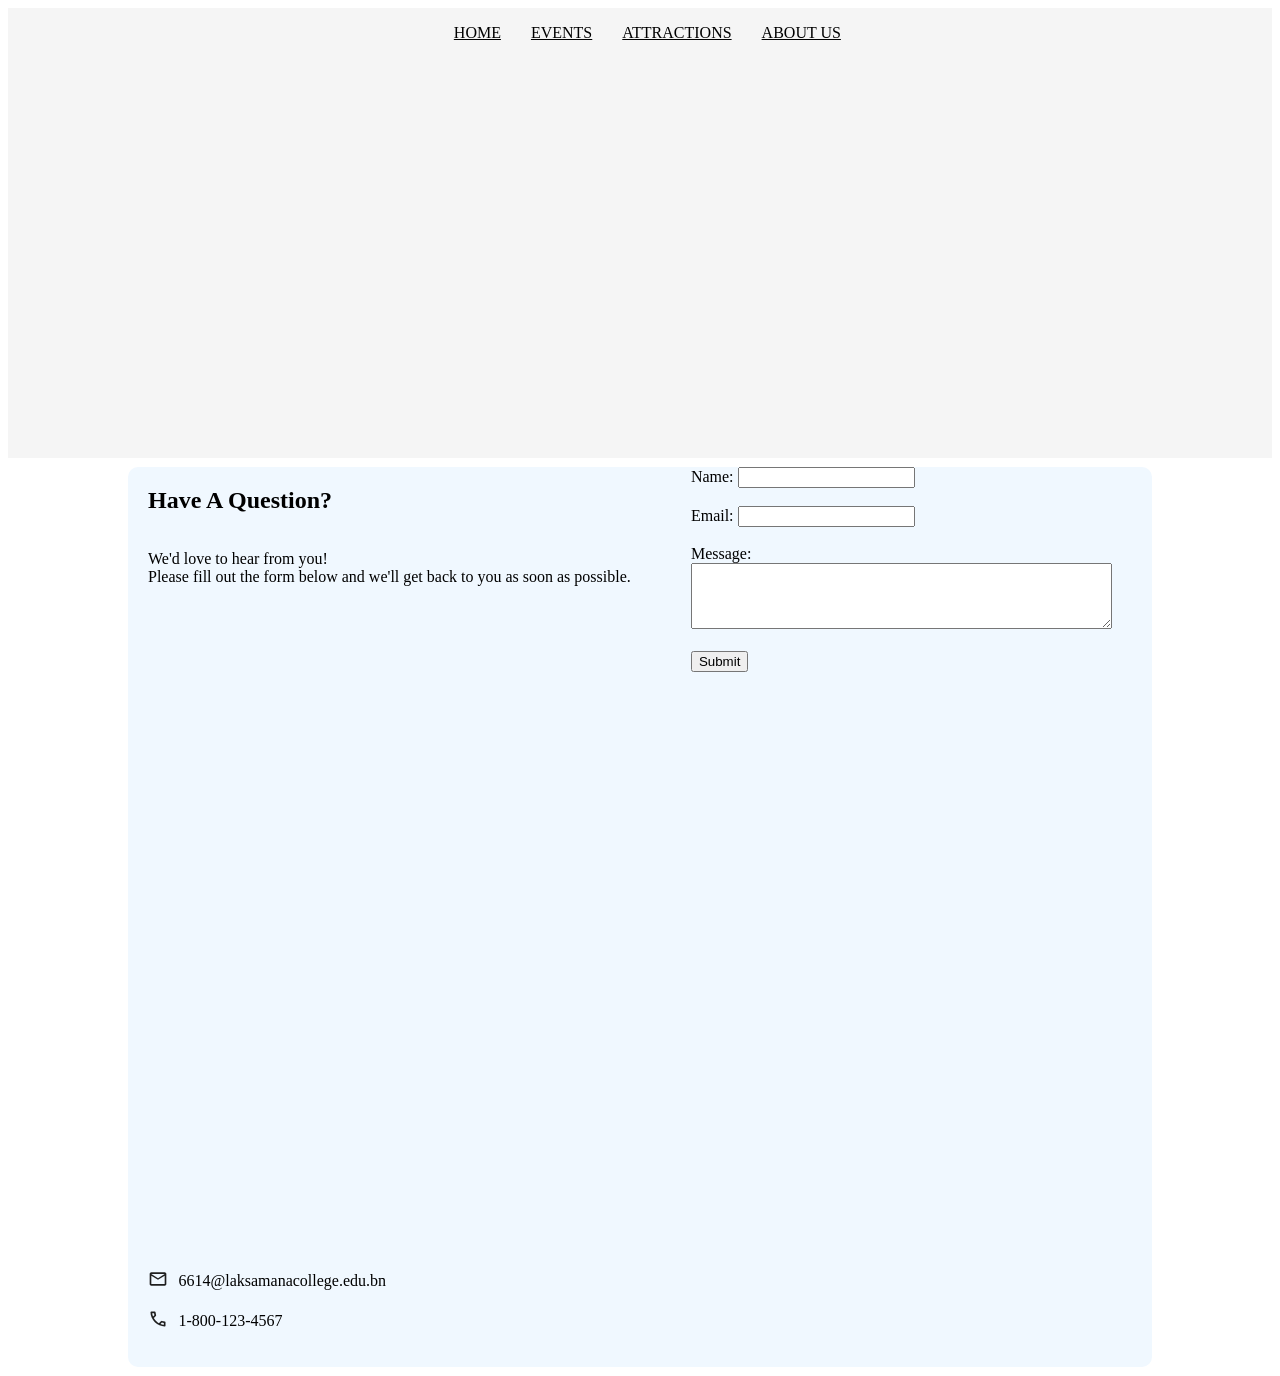
==== contact.html @ b6456776 "icons and barebones design of contact" ====
<!DOCTYPE html>
<html lang="en">
<head>
    <meta charset="UTF-8">
    <meta name="viewport" content="width=device-width, initial-scale=1.0">
    <link rel="stylesheet" href="stylesContact.css">
    <title>Document</title>
</head>
<body>
    <header>
        <div class="header-container">
            <div class="nav-content">
                <nav>
                    <ul>
                        <li><a href="index.html">HOME</a></li>
                        <li><a href="event.html">EVENTS</a></li>
                        <li><a href="locations.html">ATTRACTIONS</a></li>
                        <li><a href="contact.html">ABOUT US</a></li>
                    </ul>
                </nav>
            </div>
        </div>
    </header>
    <main>
        <section class="form-container">
                <div id="formContent">
                    <h1 id="formTitle"><b>Have A Question?</b></h1>
                    <p>We'd love to hear from you!<br> Please fill out the form below and we'll get back to you as soon as possible.</p>
                </div>
                <div id="companyInfo">
                    <p id="emailInfo"><span><img src="assets/mail.svg" width="20dvh" height="20dvh" alt="Email"></span> 6614@laksamanacollege.edu.bn</p>
                    <p id="contactInfo"><span><img src="assets/call.svg" width="20dvh" height="20dvh" alt="Contact Us"></span> 1-800-123-4567</p>
                </div>
                <div id="contactForm">
                    <form action="contact.html" method="GET">
                        <label for="name">Name:</label>
                        <input type="text" id="name" name="name" required><br><br>

                        <label for="email">Email:</label>
                        <input type="email" id="email" name="email" required><br><br>

                        <label for="message">Message:</label><br>
                        <textarea id="message" name="message" rows="4" cols="50" required></textarea><br><br>

                        <button type="submit">Submit</button>
                    </form>
                </div>
        </section>
    </main>
    <footer>

    </footer>
</body>
</html>
---- stylesContact.css ----
body {
    background-color: #FFFFFF;
}

.header-container {
    display: grid;
    grid-template-columns: 1fr;
    grid-template-rows: 1fr;
    position: relative;
    overflow: hidden;
    height: 50vh;
    background-color: whitesmoke;
}

.nav-content {
    align-self: start;
    justify-self: center;
    z-index: 2;
    margin-right: 2%;
}
.nav-content ul {
    display: flex;
    gap: 30px;
    list-style-type: none;
}
.nav-content a {
    color: black;
}

.form-container {
    display: flex;
    position: relative;
    flex-direction: row;
    align-items: center;
    justify-content: center;
    height: 100dvh;
    width: 80dvw;
    background-color: aliceblue;
    border-radius: 10px;
    margin: 1dvh auto;
}

#contactForm {
    align-self: flex-start;
    flex-grow: 1;
}

#formContent {
    display: flex;
    flex-direction: column;
    align-self: flex-start;
    flex-grow: 1;
    margin: 0 20px;
}

#formTitle {
    display: flex;
    margin-bottom: 20px;
    align-self: flex-start;
}

#companyInfo {
    position: absolute;
    bottom: 2%;
    left: 2%;

}
#contactInfo {
    display: flex;
    align-items: center;
    gap: 10px;
}

#emailInfo {
    display: flex;
    align-items: center;
    gap: 10px;
}
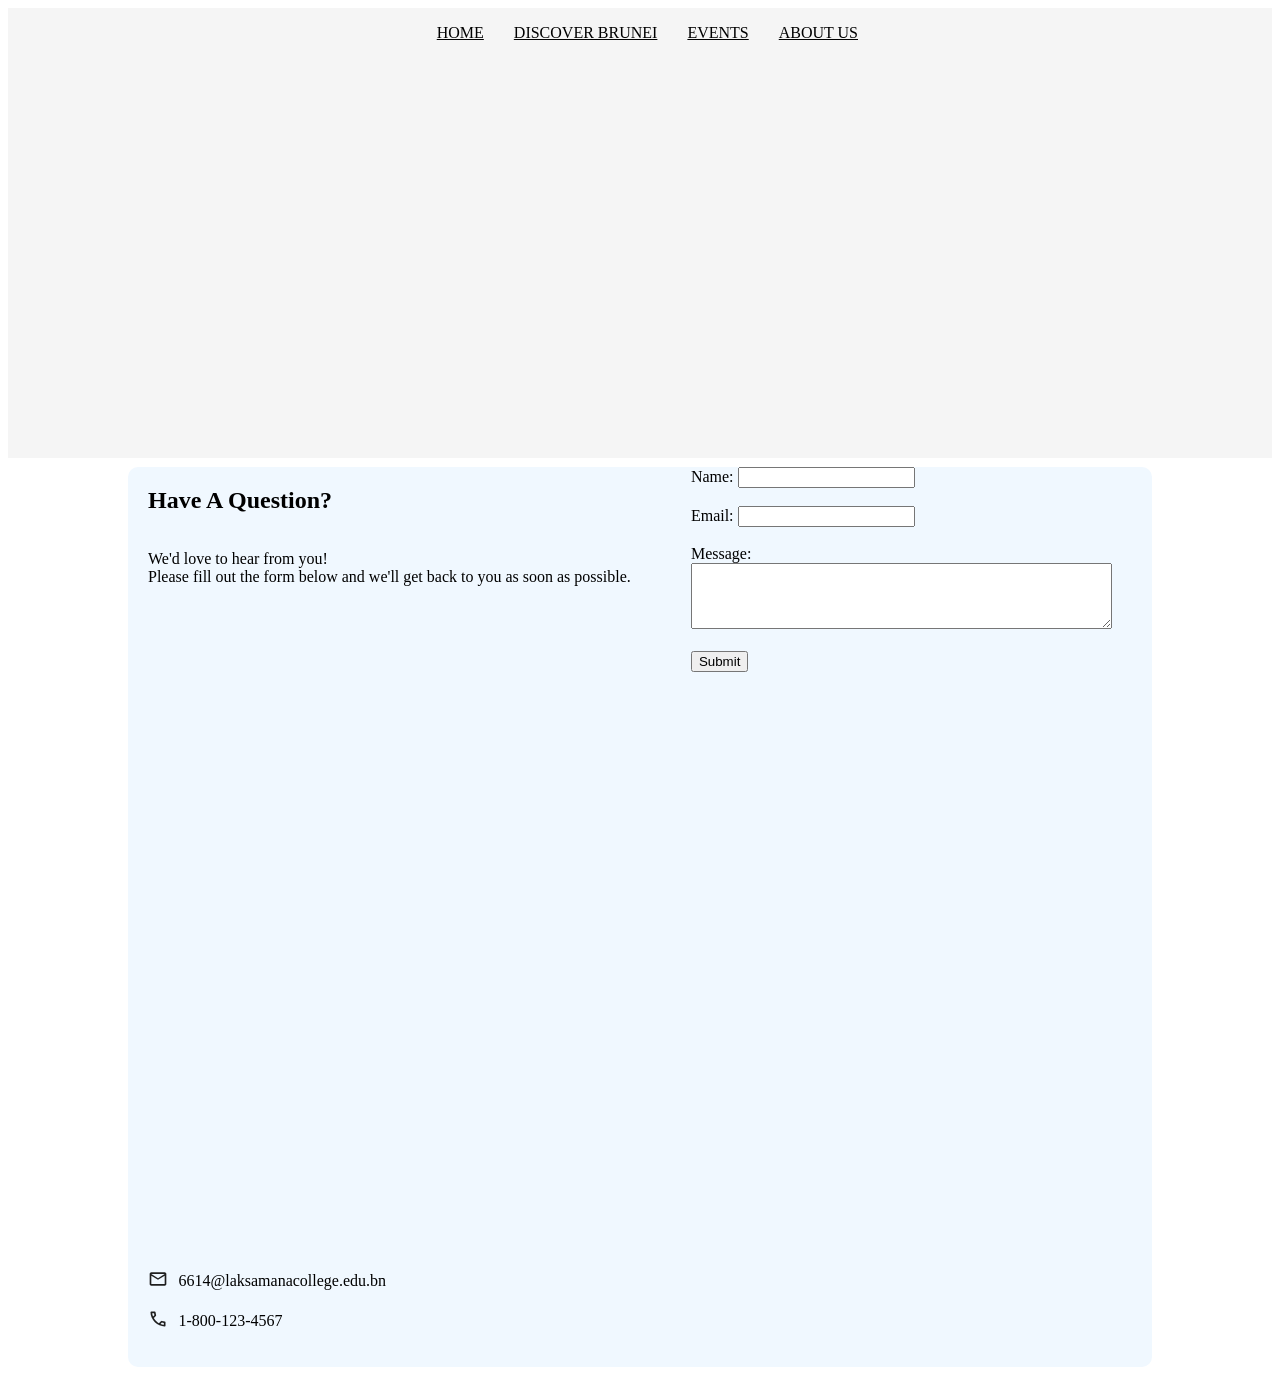
==== commit 74a10fa6: "Revamped locations page" ====
--- a/contact.html
+++ b/contact.html
@@ -13,8 +13,8 @@
                 <nav>
                     <ul>
                         <li><a href="index.html">HOME</a></li>
-                        <li><a href="event.html">EVENTS</a></li>
-                        <li><a href="locations.html">ATTRACTIONS</a></li>
+                        <li><a href="locations.html">DISCOVER BRUNEI</a></li>
+                        <li><a href="events.html">EVENTS</a></li>
                         <li><a href="contact.html">ABOUT US</a></li>
                     </ul>
                 </nav>
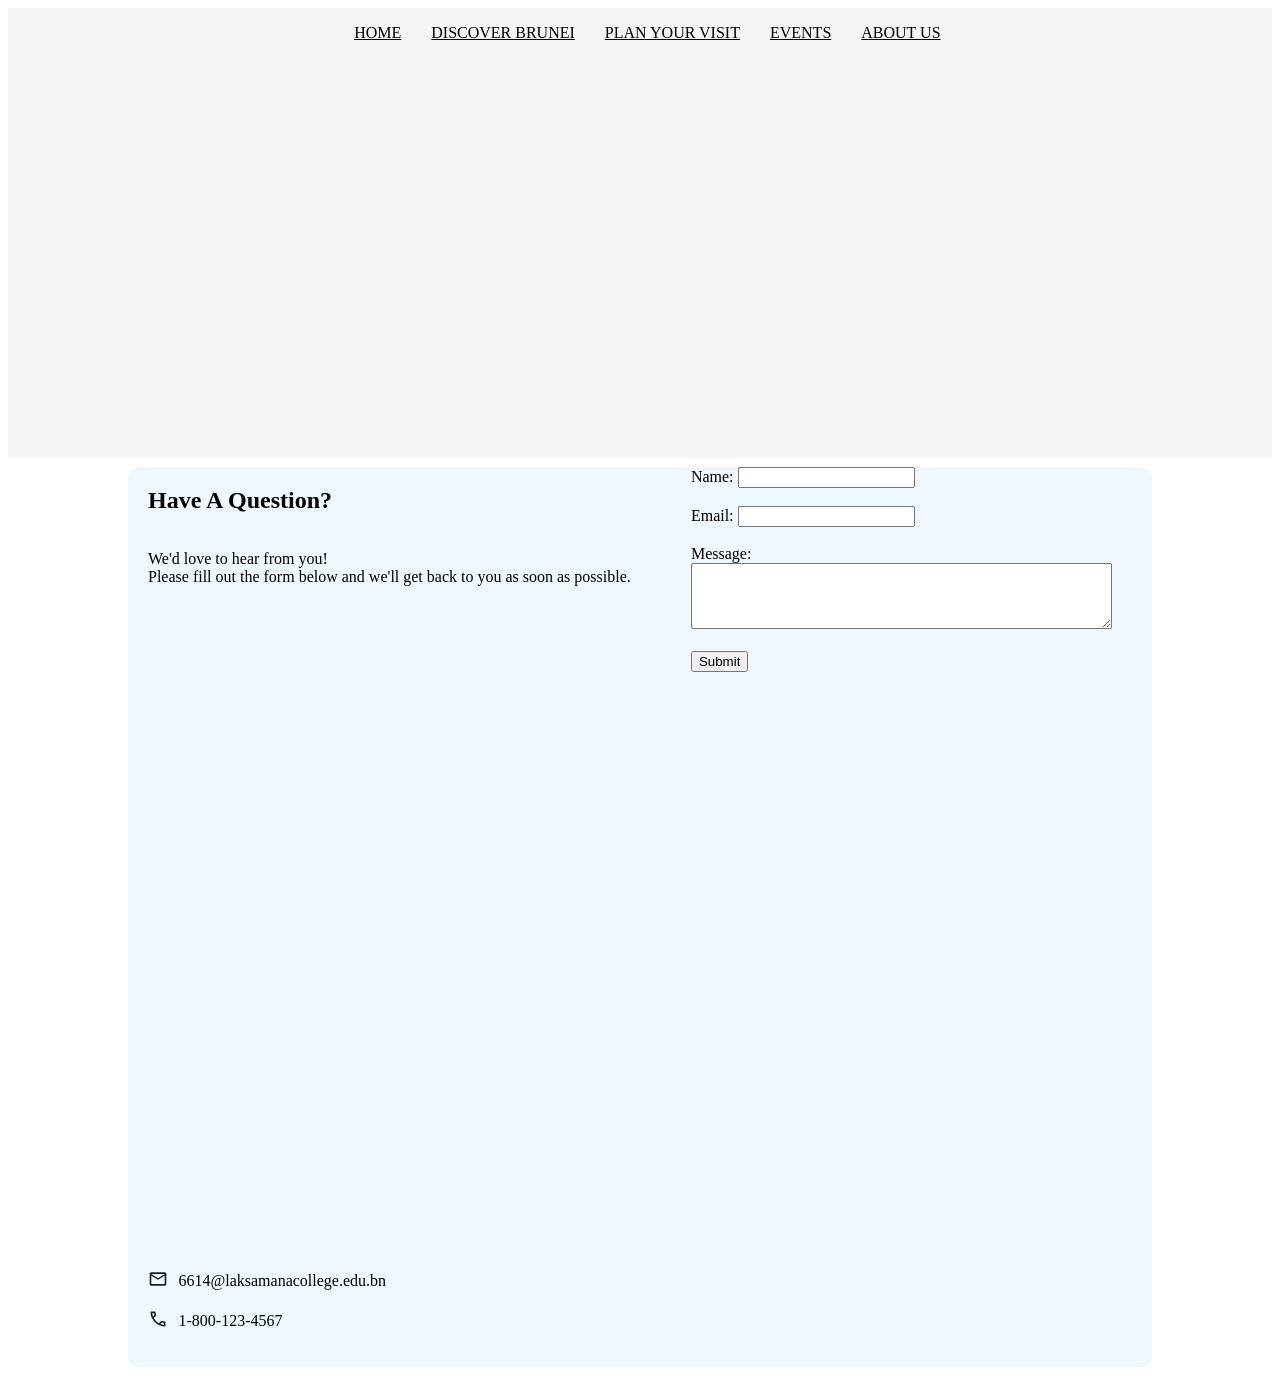
==== commit 69489d59: "Created new page visit and added events and 2 external links" ====
--- a/contact.html
+++ b/contact.html
@@ -14,7 +14,8 @@
                     <ul>
                         <li><a href="index.html">HOME</a></li>
                         <li><a href="locations.html">DISCOVER BRUNEI</a></li>
-                        <li><a href="events.html">EVENTS</a></li>
+                        <li><a href="visit.html">PLAN YOUR VISIT</a></li>
+                        <li><a href="event.html">EVENTS</a></li>
                         <li><a href="contact.html">ABOUT US</a></li>
                     </ul>
                 </nav>
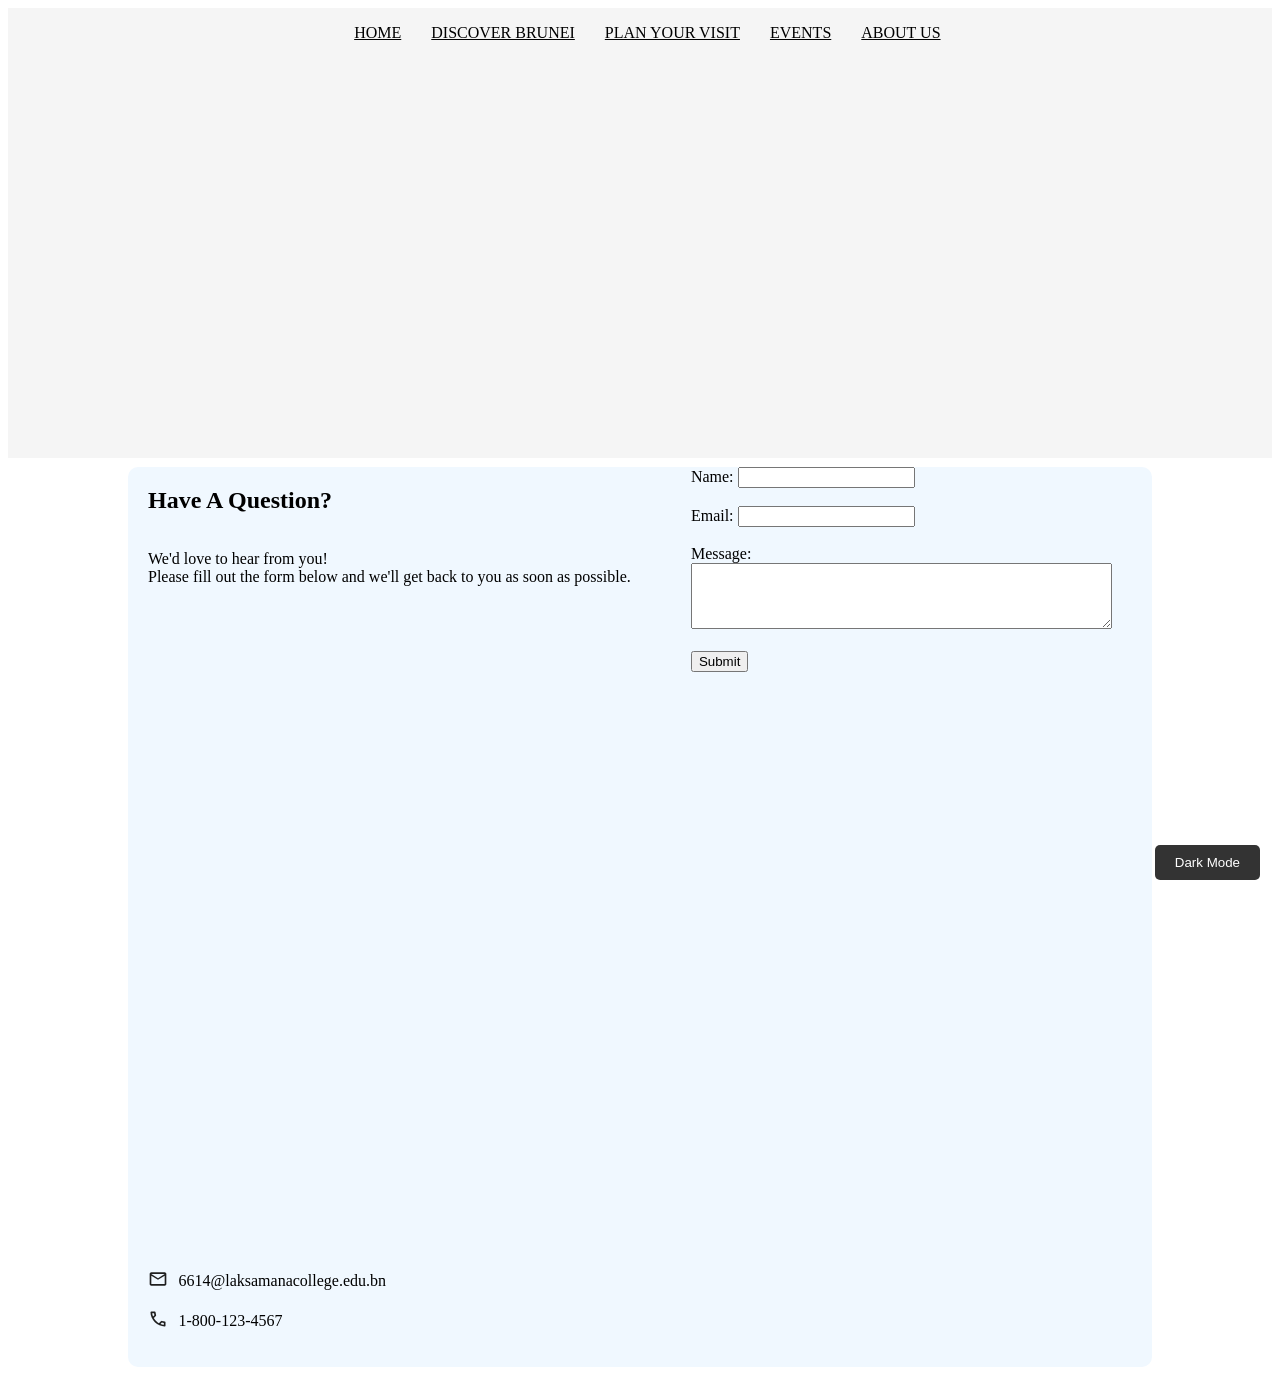
==== commit cff8361b: "added darkmode on all pages" ====
--- a/contact.html
+++ b/contact.html
@@ -20,6 +20,9 @@
                     </ul>
                 </nav>
             </div>
+        </div>
+        <div>
+            <button class="darkmode">Dark Mode</button>
         </div>
     </header>
     <main>
--- a/stylesContact.css
+++ b/stylesContact.css
@@ -76,3 +76,16 @@
     align-items: center;
     gap: 10px;
 }
+
+.darkmode {
+    position: fixed;
+    bottom: 20px;
+    right: 20px;
+    padding: 10px 20px;
+    background-color: #333;
+    color: #fff;
+    border: none;
+    border-radius: 5px;
+    cursor: pointer;
+    z-index: 1000;
+}
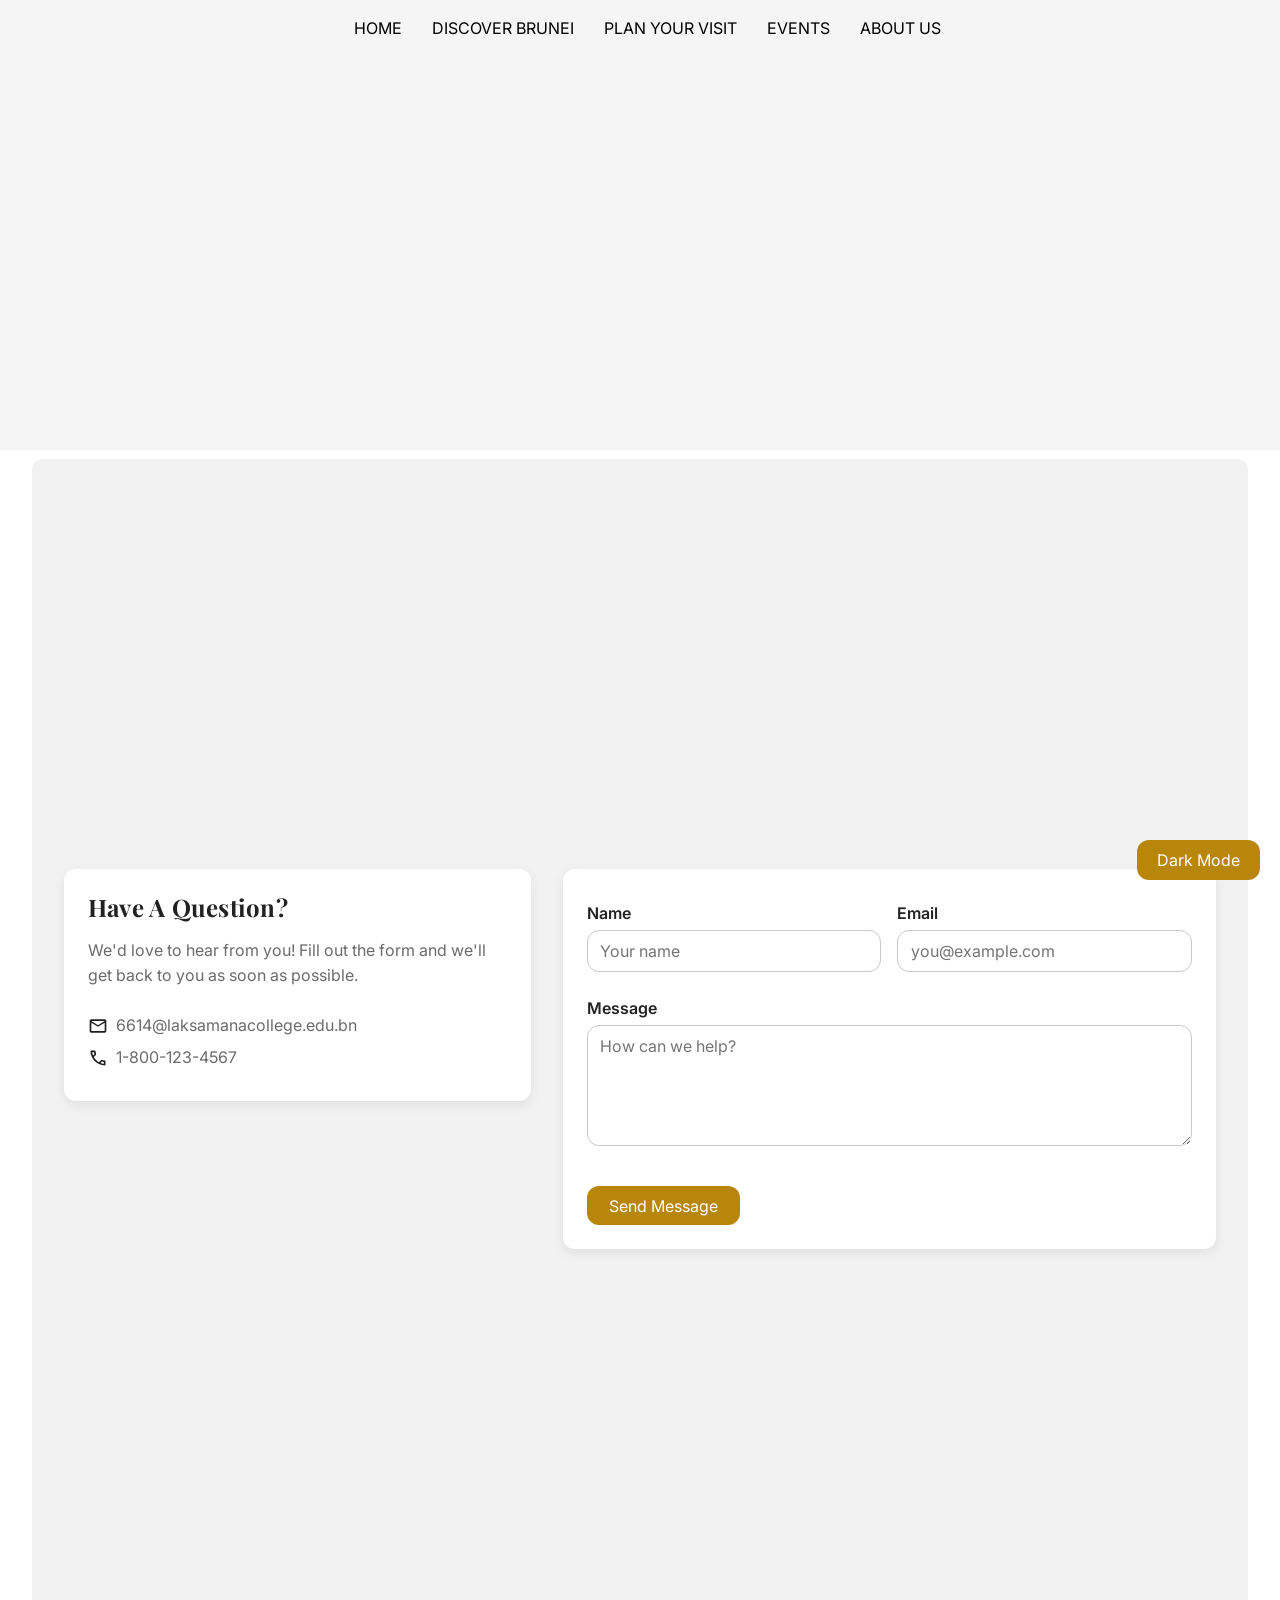
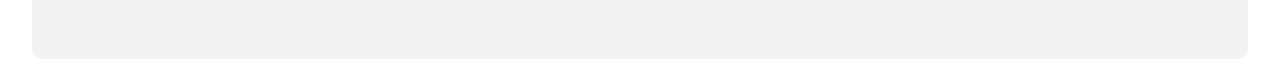
==== commit c0c49d8b: "redesigned most pages and added media queries for smaller screen sizes" ====
--- a/contact.html
+++ b/contact.html
@@ -3,8 +3,12 @@
 <head>
     <meta charset="UTF-8">
     <meta name="viewport" content="width=device-width, initial-scale=1.0">
+    <link rel="preconnect" href="https://fonts.googleapis.com">
+    <link rel="preconnect" href="https://fonts.gstatic.com" crossorigin>
+    <link href="https://fonts.googleapis.com/css2?family=Inter:wght@400;500;600;700&family=Playfair+Display:wght@600;700&display=swap" rel="stylesheet">
+    <link rel="stylesheet" href="theme.css">
     <link rel="stylesheet" href="stylesContact.css">
-    <title>Document</title>
+    <title>About Us - Contact</title>
 </head>
 <body>
     <header>
@@ -20,39 +24,45 @@
                     </ul>
                 </nav>
             </div>
-        </div>
-        <div>
-            <button class="darkmode">Dark Mode</button>
+            <div><button class="darkmode">Dark Mode</button></div>
         </div>
     </header>
     <main>
         <section class="form-container">
-                <div id="formContent">
-                    <h1 id="formTitle"><b>Have A Question?</b></h1>
-                    <p>We'd love to hear from you!<br> Please fill out the form below and we'll get back to you as soon as possible.</p>
-                </div>
-                <div id="companyInfo">
-                    <p id="emailInfo"><span><img src="assets/mail.svg" width="20dvh" height="20dvh" alt="Email"></span> 6614@laksamanacollege.edu.bn</p>
-                    <p id="contactInfo"><span><img src="assets/call.svg" width="20dvh" height="20dvh" alt="Contact Us"></span> 1-800-123-4567</p>
+            <div class="contact-layout">
+                <div class="contact-info-card">
+                    <h1 id="formTitle">Have A Question?</h1>
+                    <p>We'd love to hear from you! Fill out the form and we'll get back to you as soon as possible.</p>
+                    <div id="companyInfo">
+                        <p id="emailInfo"><span><img src="assets/mail.svg" width="20" height="20" alt="Email"></span> 6614@laksamanacollege.edu.bn</p>
+                        <p id="contactInfo"><span><img src="assets/call.svg" width="20" height="20" alt="Contact Us"></span> 1-800-123-4567</p>
+                    </div>
                 </div>
                 <div id="contactForm">
                     <form action="contact.html" method="GET">
-                        <label for="name">Name:</label>
-                        <input type="text" id="name" name="name" required><br><br>
-
-                        <label for="email">Email:</label>
-                        <input type="email" id="email" name="email" required><br><br>
-
-                        <label for="message">Message:</label><br>
-                        <textarea id="message" name="message" rows="4" cols="50" required></textarea><br><br>
-
-                        <button type="submit">Submit</button>
+                        <div class="form-row">
+                            <div class="form-group">
+                                <label for="name">Name</label>
+                                <input type="text" id="name" name="name" placeholder="Your name" required>
+                            </div>
+                            <div class="form-group">
+                                <label for="email">Email</label>
+                                <input type="email" id="email" name="email" placeholder="you@example.com" required>
+                            </div>
+                        </div>
+                        <div class="form-group">
+                            <label for="message">Message</label>
+                            <textarea id="message" name="message" rows="5" placeholder="How can we help?" required></textarea>
+                        </div>
+                        <button type="submit">Send Message</button>
                     </form>
                 </div>
+            </div>
         </section>
     </main>
     <footer>
 
     </footer>
+    <script src="script.js"></script>
 </body>
 </html>
--- a/theme.css
+++ b/theme.css
@@ -0,0 +1,79 @@
+/* theme.css - shared design tokens + base typography */
+:root {
+  --color-bg: #FFFFFF;
+  --color-surface: #F2F2F2;
+  --color-muted: #6B6B6B;
+  --color-text: #222222;
+  --color-accent: #B8860B;
+  --color-teal: #2A6F6F;
+  --color-navy: #36454F;
+  --color-gold: #998800;
+  --color-gold-bright: #FFD700;
+  --radius: 12px;
+  --radius-lg: 16px;
+  --shadow-soft: 0 4px 12px rgba(0, 0, 0, 0.08);
+  --shadow-lift: 0 18px 36px rgba(0, 0, 0, 0.2);
+  --font-heading: "Playfair Display", "Georgia", serif;
+  --font-body: "Inter", system-ui, -apple-system, "Segoe UI", Roboto, Arial, sans-serif;
+  --space-1: 0.5rem;
+  --space-2: 1rem;
+  --space-3: 1.5rem;
+  --space-4: 2rem;
+}
+
+body.dark-mode {
+  --color-bg: #121212;
+  --color-surface: #1E1E1E;
+  --color-text: #FFFFFF;
+  --color-muted: #B0B0B0;
+}
+
+* { box-sizing: border-box; }
+
+html { scroll-behavior: smooth; }
+
+body {
+  margin: 0;
+  background-color: var(--color-bg);
+  color: var(--color-text);
+  font-family: var(--font-body);
+  font-size: 1rem;
+  line-height: 1.6;
+  -webkit-font-smoothing: antialiased;
+  text-rendering: optimizeLegibility;
+}
+
+h1, h2, h3, h4, h5, h6 {
+  font-family: var(--font-heading);
+  line-height: 1.2;
+  letter-spacing: 0.01em;
+  margin-top: 0;
+}
+
+a {
+  color: var(--color-accent);
+  text-decoration: none;
+}
+a:hover { text-decoration: underline; }
+
+img { max-width: 100%; height: auto; display: block; }
+
+button, input, textarea, select {
+  font-family: inherit;
+  font-size: inherit;
+}
+
+:focus-visible {
+  outline: 3px solid var(--color-accent);
+  outline-offset: 2px;
+  border-radius: 4px;
+}
+
+@media (prefers-reduced-motion: reduce) {
+  html { scroll-behavior: auto; }
+  *, *::before, *::after {
+    animation-duration: 0.01ms !important;
+    animation-iteration-count: 1 !important;
+    transition-duration: 0.01ms !important;
+  }
+}
--- a/stylesContact.css
+++ b/stylesContact.css
@@ -1,5 +1,5 @@
 body {
-    background-color: #FFFFFF;
+    background-color: var(--color-bg);
 }
 
 .header-container {
@@ -30,62 +30,164 @@
 .form-container {
     display: flex;
     position: relative;
-    flex-direction: row;
-    align-items: center;
+    flex-direction: column;
+    align-items: stretch;
     justify-content: center;
-    height: 100dvh;
-    width: 80dvw;
-    background-color: aliceblue;
+    height: 1200px;
+    width: 95dvw;
+    background-color: #F2F2F2;
     border-radius: 10px;
     margin: 1dvh auto;
+    padding: 2rem;
 }
 
-#contactForm {
-    align-self: flex-start;
-    flex-grow: 1;
+.contact-layout {
+    display: grid;
+    grid-template-columns: 1fr 1.4fr;
+    gap: 2rem;
+    align-items: start;
 }
 
-#formContent {
-    display: flex;
-    flex-direction: column;
-    align-self: flex-start;
-    flex-grow: 1;
-    margin: 0 20px;
+.contact-info-card {
+    background: #ffffff;
+    border-radius: var(--radius, 12px);
+    padding: 1.5rem;
+    box-shadow: var(--shadow-soft, 0 4px 12px rgba(0,0,0,0.08));
 }
 
-#formTitle {
+.contact-info-card h1 { margin-bottom: 0.5rem; }
+.contact-info-card p { color: var(--color-muted, #6B6B6B); }
+
+#companyInfo { margin-top: 1.5rem; }
+#companyInfo p {
     display: flex;
-    margin-bottom: 20px;
-    align-self: flex-start;
+    align-items: center;
+    gap: 0.5rem;
+    margin: 0.4rem 0;
+}
+#companyInfo img { width: 20px; height: 20px; }
+
+#contactForm {
+    background: #ffffff;
+    border-radius: var(--radius, 12px);
+    padding: 1.5rem;
+    box-shadow: var(--shadow-soft, 0 4px 12px rgba(0,0,0,0.08));
 }
 
-#companyInfo {
-    position: absolute;
-    bottom: 2%;
-    left: 2%;
-
-}
-#contactInfo {
-    display: flex;
-    align-items: center;
-    gap: 10px;
+.form-row {
+    display: grid;
+    grid-template-columns: 1fr 1fr;
+    gap: 1rem;
 }
 
-#emailInfo {
-    display: flex;
-    align-items: center;
-    gap: 10px;
+.form-group { margin-bottom: 1rem; }
+.form-group label {
+    display: block;
+    margin-bottom: 0.35rem;
+    font-weight: 600;
+    color: var(--color-text, #222);
+}
+.form-group input,
+.form-group textarea {
+    width: 100%;
+    padding: 0.6rem 0.8rem;
+    border: 1px solid #c9c9c9;
+    border-radius: var(--radius, 12px);
+    background: #fff;
+    transition: border-color 0.2s ease, box-shadow 0.2s ease;
+}
+.form-group input:focus,
+.form-group textarea:focus {
+    outline: none;
+    border-color: var(--color-accent, #B8860B);
+    box-shadow: 0 0 0 3px rgba(184, 134, 11, 0.18);
+}
+#contactForm button[type="submit"] {
+    margin-top: 0.5rem;
+    padding: 0.6rem 1.4rem;
+    background: var(--color-accent, #B8860B);
+    color: #fff;
+    border: none;
+    border-radius: var(--radius, 12px);
+    cursor: pointer;
+    transition: background 0.2s ease, transform 0.2s ease;
+}
+#contactForm button[type="submit"]:hover {
+    background: var(--color-teal, #2A6F6F);
+    transform: translateY(-2px);
+}
+
+@media (max-width: 768px) {
+    .contact-layout { grid-template-columns: 1fr; }
+    .form-row { grid-template-columns: 1fr; }
+    .form-container { width: 92dvw; padding: 1.25rem; }
 }
 
 .darkmode {
-    position: fixed;
-    bottom: 20px;
-    right: 20px;
-    padding: 10px 20px;
-    background-color: #333;
-    color: #fff;
-    border: none;
-    border-radius: 5px;
-    cursor: pointer;
-    z-index: 1000;
+  background-color: var(--color-accent, #B8860B) !important;
+  color: #fff !important;
+  border: none;
+  border-radius: var(--radius, 12px);
+  padding: 10px 20px;
+  cursor: pointer;
+  z-index: 1000;
+  position: fixed;
+  bottom: 20px;
+  right: 20px;
 }
+/* Form polish */
+#contactForm label {
+  display: block;
+  margin: 0.5rem 0 0.25rem;
+  font-weight: 600;
+  color: var(--color-text, #222);
+}
+#contactForm input,
+#contactForm textarea {
+  width: 100%;
+  padding: 0.6rem 0.8rem;
+  border: 1px solid #c9c9c9;
+  border-radius: var(--radius, 12px);
+  background: #fff;
+  transition: border-color 0.2s ease, box-shadow 0.2s ease;
+}
+#contactForm input:focus,
+#contactForm textarea:focus {
+  outline: none;
+  border-color: var(--color-accent, #B8860B);
+  box-shadow: 0 0 0 3px rgba(184, 134, 11, 0.18);
+}
+#contactForm button[type="submit"] {
+  margin-top: 1rem;
+  padding: 0.6rem 1.4rem;
+  background: var(--color-accent, #B8860B);
+  color: #fff;
+  border: none;
+  border-radius: var(--radius, 12px);
+  cursor: pointer;
+  transition: background 0.2s ease, transform 0.2s ease;
+}
+#contactForm button[type="submit"]:hover {
+  background: var(--color-teal, #2A6F6F);
+  transform: translateY(-2px);
+}
+#companyInfo p {
+  display: flex;
+  align-items: center;
+  gap: 0.5rem;
+  margin: 0.4rem 0;
+}
+#companyInfo img { filter: none; }
+
+/* Dark mode */
+body.dark-mode { background-color: #121212; color: #FFFFFF; }
+body.dark-mode .header-container { background-color: #1E1E1E; }
+body.dark-mode .form-container { background-color: #1E1E1E; color: #FFFFFF; }
+body.dark-mode .contact-info-card,
+body.dark-mode #contactForm { background-color: #2a2a2a; color: #FFFFFF; box-shadow: none; }
+body.dark-mode .contact-info-card p { color: #B0B0B0; }
+body.dark-mode .nav-content a { color: #FFFFFF; }
+body.dark-mode #contactForm input,
+body.dark-mode #contactForm textarea { background: #1e1e1e; color: #fff; border-color: #444; }
+body.dark-mode #companyInfo img { filter: invert(1); }
+body.dark-mode .darkmode { background-color: var(--color-accent, #B8860B) !important; color: #fff !important; border-radius: var(--radius, 12px); }
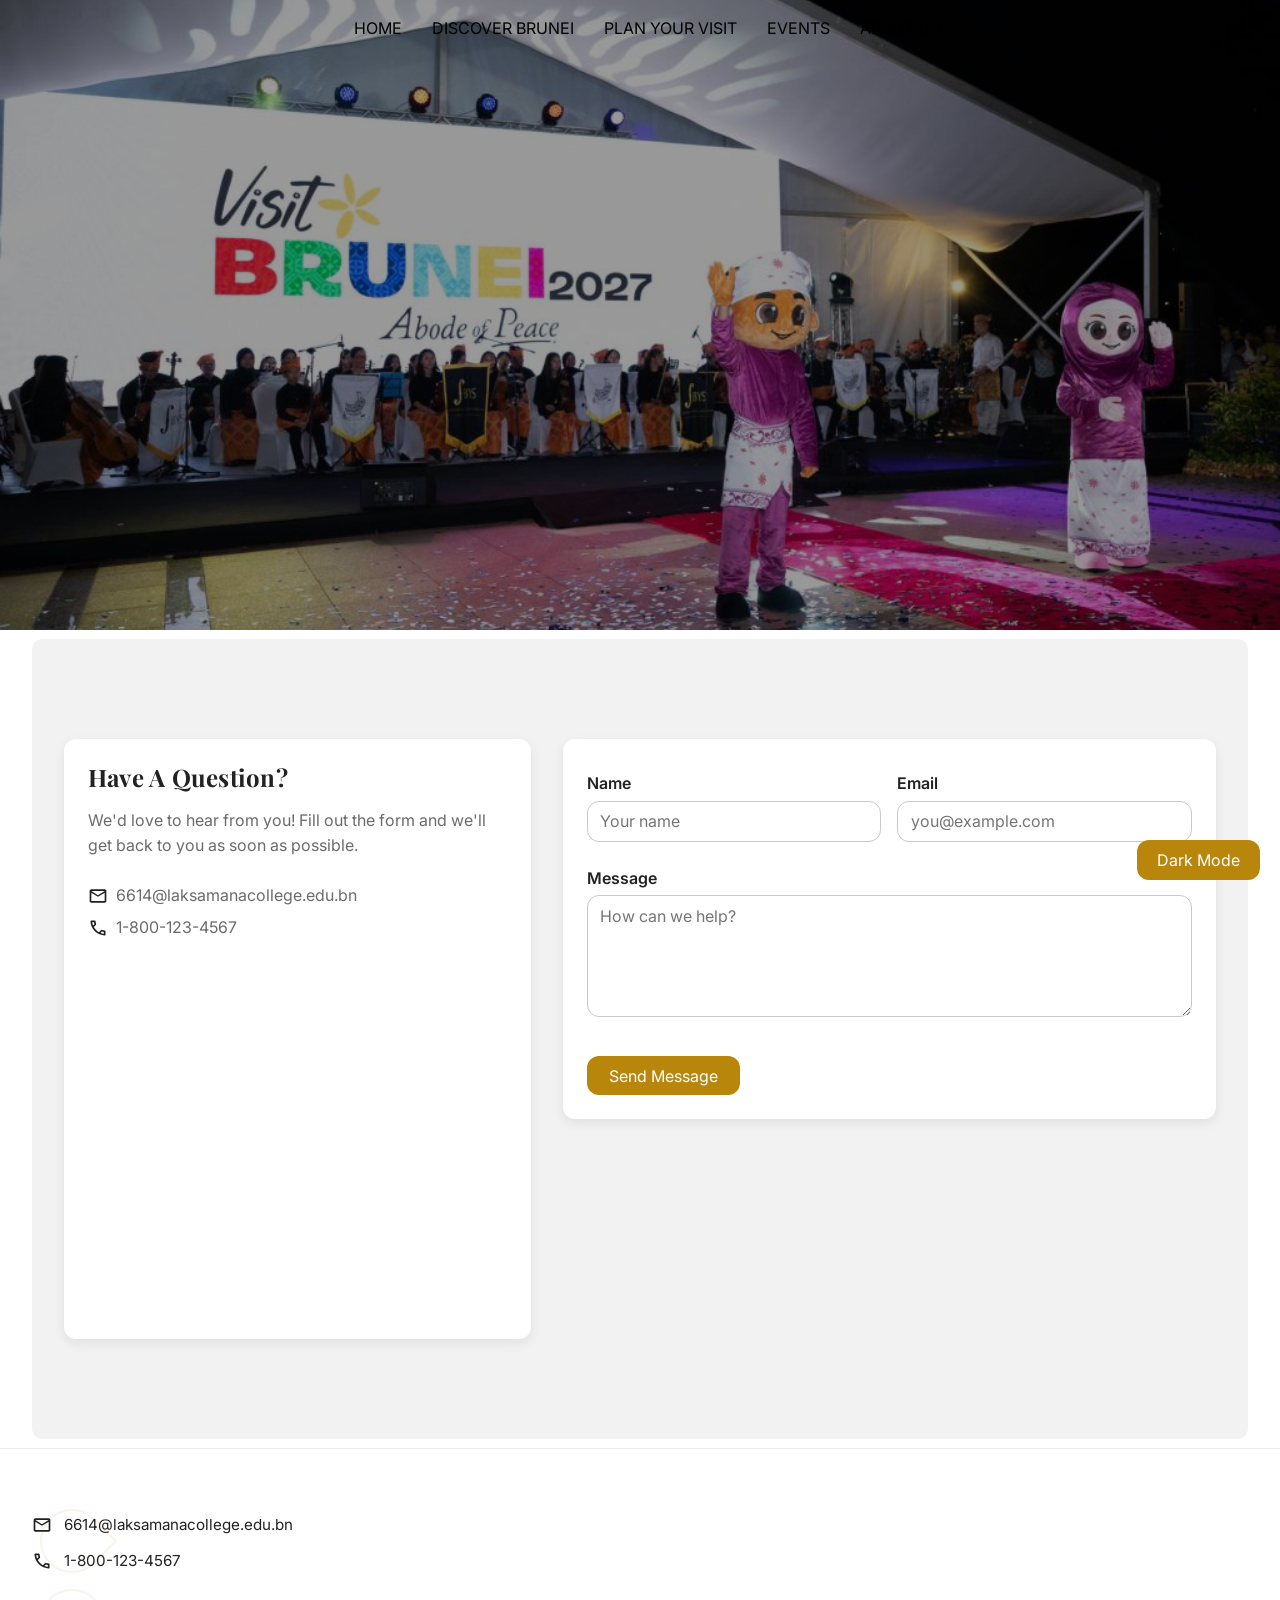
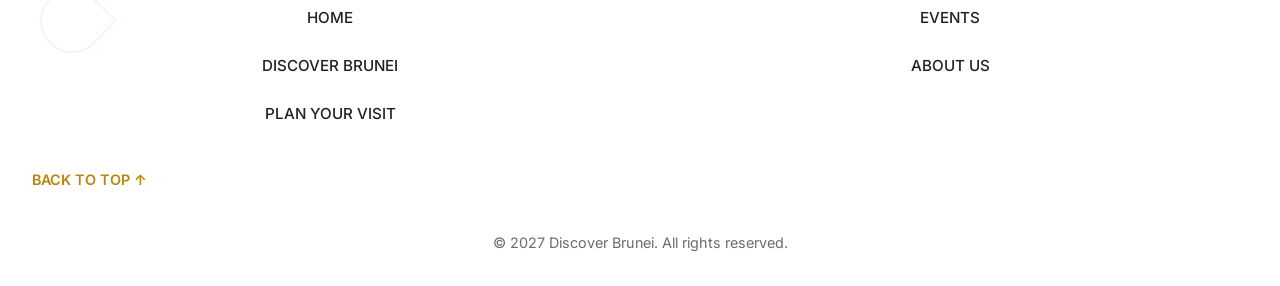
==== commit 1948d0b6: "Made footer in one file and consistent through all the pages | added contact page image" ====
--- a/contact.html
+++ b/contact.html
@@ -60,8 +60,27 @@
             </div>
         </section>
     </main>
-    <footer>
-
+    <footer class="footer footer--contact">
+        <div class="footer-decoration"></div>
+        <div class="footer-contact">
+            <div class="footer-contact-item">
+                <img src="assets/mail.svg" alt="Email" width="20" height="20">
+                <span>6614@laksamanacollege.edu.bn</span>
+            </div>
+            <div class="footer-contact-item">
+                <img src="assets/call.svg" alt="Phone" width="20" height="20">
+                <span>1-800-123-4567</span>
+            </div>
+        </div>
+        <nav class="footer-links">
+            <a href="index.html">HOME</a>
+            <a href="locations.html">DISCOVER BRUNEI</a>
+            <a href="visit.html">PLAN YOUR VISIT</a>
+            <a href="event.html">EVENTS</a>
+            <a href="contact.html">ABOUT US</a>
+        </nav>
+        <a href="#" class="footer-back-to-top">BACK TO TOP ↑</a>
+        <p class="footer-copyright">&copy; 2027 Discover Brunei. All rights reserved.</p>
     </footer>
     <script src="script.js"></script>
 </body>
--- a/theme.css
+++ b/theme.css
@@ -77,3 +77,171 @@
     transition-duration: 0.01ms !important;
   }
 }
+
+/* ===== Footer (shared across all pages) ===== */
+.footer {
+  position: relative;
+  background-color: var(--color-bg);
+  color: var(--color-text);
+  padding: 4rem 2rem 2rem;
+  margin-top: auto;
+  border-top: 1px solid rgba(0, 0, 0, 0.08);
+}
+
+.footer-decoration {
+  position: absolute;
+  top: 0;
+  left: 0;
+  width: 120px;
+  height: 100%;
+  opacity: 0.15;
+  pointer-events: none;
+  z-index: 0;
+}
+
+.footer-decoration::before,
+.footer-decoration::after {
+  content: "";
+  position: absolute;
+  left: 40px;
+  width: 60px;
+  height: 60px;
+  border: 2px solid var(--color-accent);
+  border-radius: 50% 0 50% 50%;
+  transform: rotate(45deg);
+  opacity: 0.6;
+}
+
+.footer-decoration::before { top: 60px; }
+.footer-decoration::after { top: 140px; }
+
+.footer-links {
+  display: grid;
+  grid-template-columns: 1fr;
+  gap: 1.25rem;
+  margin-bottom: 2.5rem;
+  z-index: 1;
+  position: relative;
+}
+
+/* Desktop: 3 links in left column, 2 links in right column */
+@media (min-width: 769px) {
+  .footer-links {
+    grid-template-columns: 1fr 1fr;
+    gap: 1.5rem;
+  }
+  .footer-links a:nth-child(1) { grid-column: 1; grid-row: 1; } /* HOME */
+  .footer-links a:nth-child(2) { grid-column: 1; grid-row: 2; } /* DISCOVER BRUNEI */
+  .footer-links a:nth-child(3) { grid-column: 1; grid-row: 3; } /* PLAN YOUR VISIT */
+  .footer-links a:nth-child(4) { grid-column: 2; grid-row: 1; } /* EVENTS */
+  .footer-links a:nth-child(5) { grid-column: 2; grid-row: 2; } /* ABOUT US */
+}
+
+.footer-links a {
+  display: block;
+  text-align: center;
+  color: var(--color-text);
+  text-decoration: none;
+  font-weight: 500;
+  font-size: 0.95rem;
+  transition: all 0.25s ease;
+}
+
+.footer-links a:hover {
+  color: var(--color-accent);
+  text-decoration: underline;
+  transform: translateY(-1px);
+}
+
+body.dark-mode .footer-links a:hover {
+  color: var(--color-gold-bright);
+}
+
+.footer-back-to-top {
+  display: inline-flex;
+  align-items: center;
+  gap: 0.5rem;
+  justify-content: center;
+  width: fit-content;
+  margin: 0 auto 2.5rem;
+  color: var(--color-accent);
+  text-decoration: none;
+  font-weight: 600;
+  font-size: 0.9rem;
+  transition: all 0.25s ease;
+}
+
+.footer-back-to-top:hover {
+  color: var(--color-gold-bright);
+  text-decoration: underline;
+  transform: translateY(-1px);
+}
+
+body.dark-mode .footer-back-to-top {
+  color: var(--color-gold-bright);
+}
+
+body.dark-mode .footer-back-to-top:hover {
+  color: var(--color-accent);
+}
+
+.footer-copyright {
+  text-align: center;
+  color: var(--color-muted);
+  font-size: 0.9rem;
+  margin: 0;
+  z-index: 1;
+  position: relative;
+}
+
+/* Contact page footer - extended with contact details */
+.footer--contact .footer-contact {
+  display: flex;
+  flex-direction: column;
+  gap: 0.75rem;
+  margin-bottom: 2rem;
+  z-index: 1;
+  position: relative;
+}
+
+.footer-contact-item {
+  display: flex;
+  align-items: center;
+  gap: 0.75rem;
+  color: var(--color-text);
+  font-size: 0.95rem;
+}
+
+.footer-contact-item img {
+  width: 20px;
+  height: 20px;
+  flex-shrink: 0;
+}
+
+/* Dark mode footer overrides */
+body.dark-mode .footer {
+  background-color: #1E1E1E;
+}
+
+body.dark-mode .footer-copyright {
+  color: #B0B0B0;
+}
+
+body.dark-mode .footer-contact-item {
+  color: #FFFFFF;
+}
+
+/* Responsive footer */
+@media (max-width: 768px) {
+  .footer {
+    padding: 3rem 1.5rem 1.5rem;
+    text-align: center;
+  }
+  .footer-links {
+    grid-template-columns: 1fr;
+    gap: 0.75rem;
+  }
+  .footer-decoration {
+    width: 80px;
+  }
+}
--- a/stylesContact.css
+++ b/stylesContact.css
@@ -8,8 +8,20 @@
     grid-template-rows: 1fr;
     position: relative;
     overflow: hidden;
-    height: 50vh;
+    height: 70vh;
     background-color: whitesmoke;
+}
+
+.header-container::before {
+    content: "";
+    position: absolute;
+    inset: 0;
+    background-image: url(assets/contact.jpg);
+    background-position: center;
+    background-repeat: no-repeat;
+    background-size: cover;
+    filter: brightness(0.6)
+    
 }
 
 .nav-content {
@@ -26,6 +38,10 @@
 .nav-content a {
     color: black;
 }
+
+.nav-content a { transition: color 0.2s ease; }
+.nav-content a:hover,
+.nav-content a:focus-visible { color: var(--color-accent, #B8860B); }
 
 .form-container {
     display: flex;
@@ -33,7 +49,7 @@
     flex-direction: column;
     align-items: stretch;
     justify-content: center;
-    height: 1200px;
+    height: 800px;
     width: 95dvw;
     background-color: #F2F2F2;
     border-radius: 10px;
@@ -53,6 +69,7 @@
     border-radius: var(--radius, 12px);
     padding: 1.5rem;
     box-shadow: var(--shadow-soft, 0 4px 12px rgba(0,0,0,0.08));
+    min-height: 600px;
 }
 
 .contact-info-card h1 { margin-bottom: 0.5rem; }
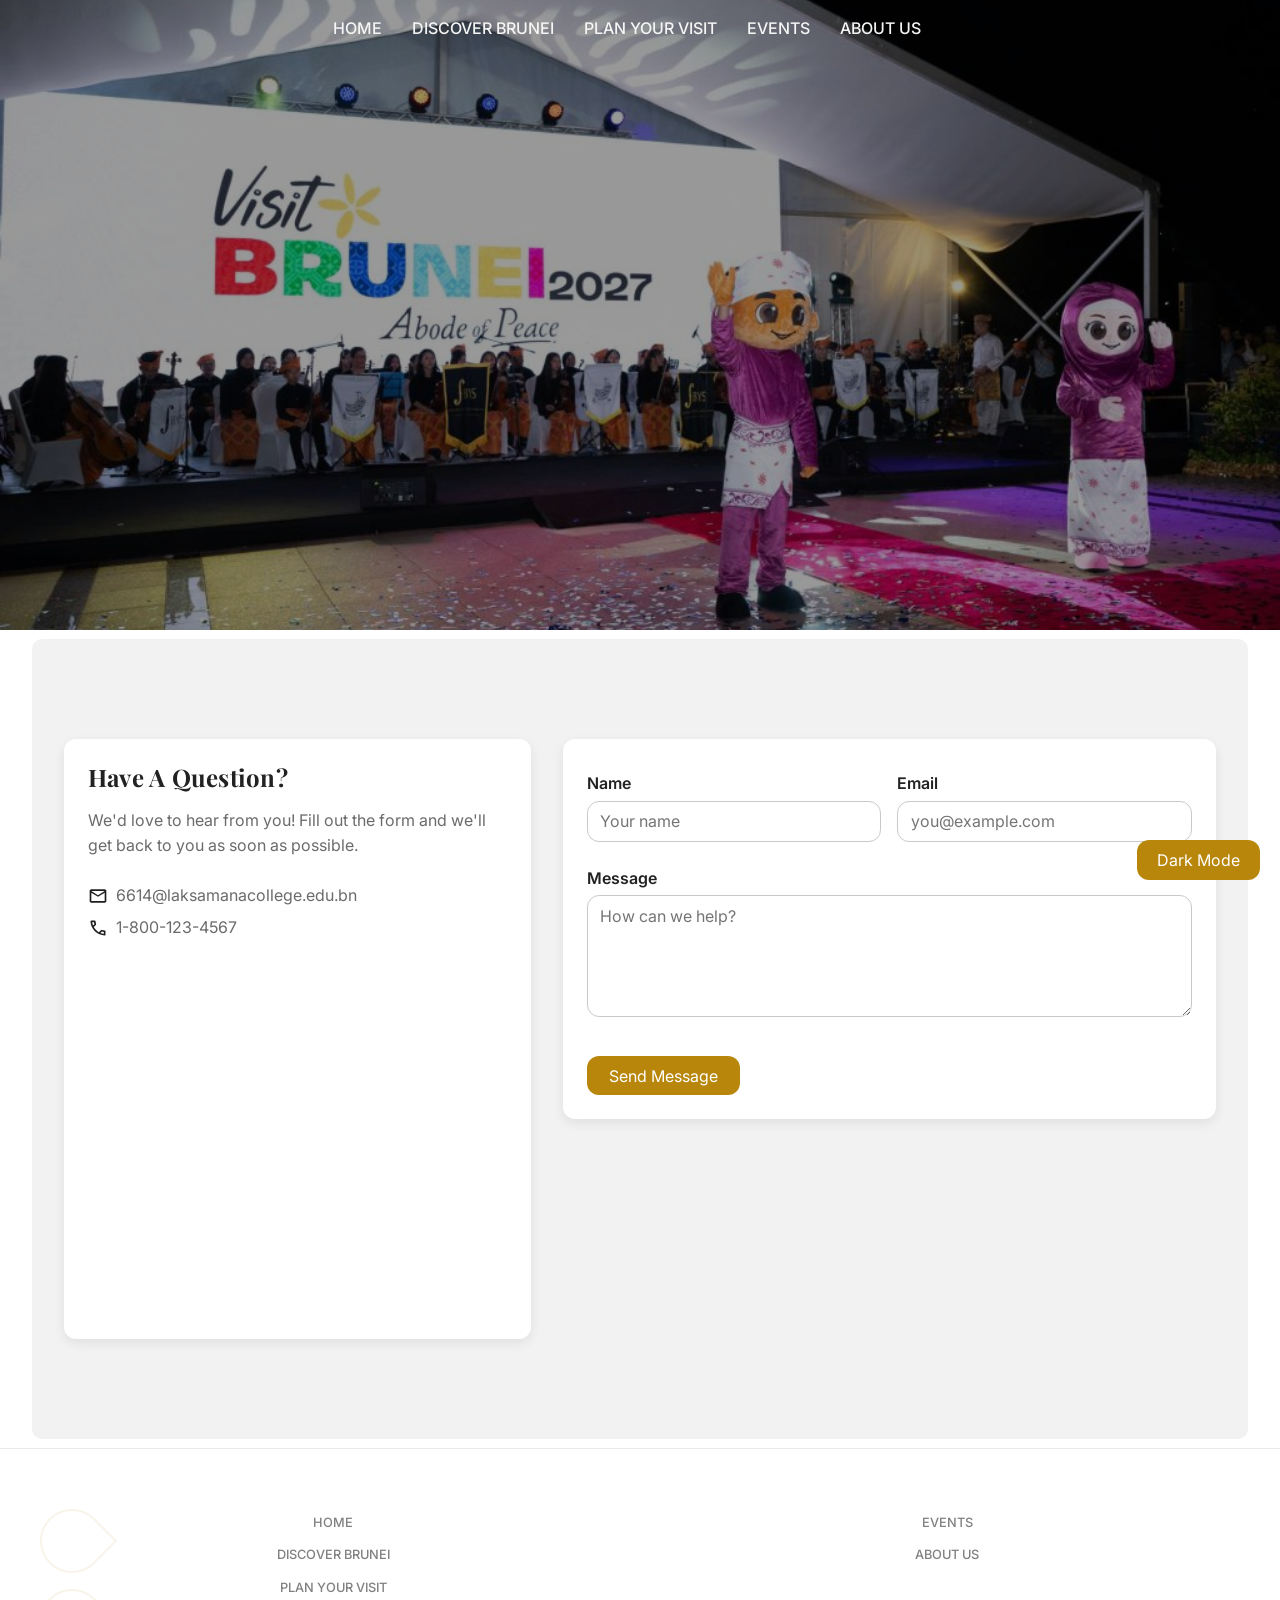
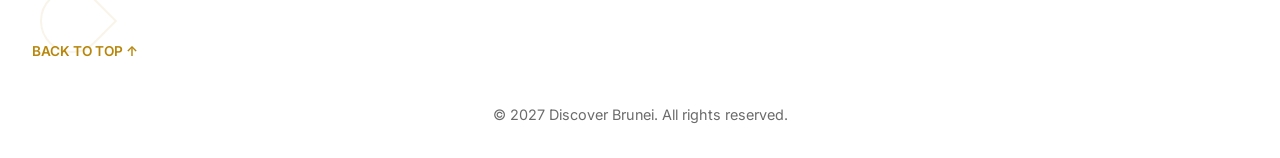
==== commit 34cb7273: "Final Revision of the website annotated codes" ====
--- a/contact.html
+++ b/contact.html
@@ -13,6 +13,11 @@
 <body>
     <header>
         <div class="header-container">
+            <button class="menu-toggle" aria-expanded="false" aria-label="Toggle navigation menu">
+                <span class="hamburger-line"></span>
+                <span class="hamburger-line"></span>
+                <span class="hamburger-line"></span>
+            </button>
             <div class="nav-content">
                 <nav>
                     <ul>
@@ -39,7 +44,7 @@
                     </div>
                 </div>
                 <div id="contactForm">
-                    <form action="contact.html" method="GET">
+                    <form id="contactFormElem" action="contact.html" method="GET">
                         <div class="form-row">
                             <div class="form-group">
                                 <label for="name">Name</label>
@@ -56,22 +61,13 @@
                         </div>
                         <button type="submit">Send Message</button>
                     </form>
+                    <div id="formFeedback" class="feedback-message hidden" role="alert" aria-live="polite"></div>
                 </div>
             </div>
         </section>
     </main>
     <footer class="footer footer--contact">
         <div class="footer-decoration"></div>
-        <div class="footer-contact">
-            <div class="footer-contact-item">
-                <img src="assets/mail.svg" alt="Email" width="20" height="20">
-                <span>6614@laksamanacollege.edu.bn</span>
-            </div>
-            <div class="footer-contact-item">
-                <img src="assets/call.svg" alt="Phone" width="20" height="20">
-                <span>1-800-123-4567</span>
-            </div>
-        </div>
         <nav class="footer-links">
             <a href="index.html">HOME</a>
             <a href="locations.html">DISCOVER BRUNEI</a>
--- a/theme.css
+++ b/theme.css
@@ -1,4 +1,6 @@
-/* theme.css - shared design tokens + base typography */
+﻿/* theme.css - shared footer and color palette + base typography */
+
+/*CSS VARIABLES / CUSTOM PROPERTIES*/
 :root {
   --color-bg: #FFFFFF;
   --color-surface: #F2F2F2;
@@ -21,6 +23,7 @@
   --space-4: 2rem;
 }
 
+/*DARK MODE VARIABLES*/
 body.dark-mode {
   --color-bg: #121212;
   --color-surface: #1E1E1E;
@@ -28,6 +31,7 @@
   --color-muted: #B0B0B0;
 }
 
+/*BASE RESET & TYPOGRAPHY*/
 * { box-sizing: border-box; }
 
 html { scroll-behavior: smooth; }
@@ -69,6 +73,7 @@
   border-radius: 4px;
 }
 
+/*REDUCED MOTION*/
 @media (prefers-reduced-motion: reduce) {
   html { scroll-behavior: auto; }
   *, *::before, *::after {
@@ -78,7 +83,7 @@
   }
 }
 
-/* ===== Footer (shared across all pages) ===== */
+/*FOOTER (SHARED ACROSS ALL PAGES)*/
 .footer {
   position: relative;
   background-color: var(--color-bg);
@@ -118,7 +123,7 @@
 .footer-links {
   display: grid;
   grid-template-columns: 1fr;
-  gap: 1.25rem;
+  gap: 0.75rem;
   margin-bottom: 2.5rem;
   z-index: 1;
   position: relative;
@@ -128,7 +133,7 @@
 @media (min-width: 769px) {
   .footer-links {
     grid-template-columns: 1fr 1fr;
-    gap: 1.5rem;
+    gap: 0.75rem;
   }
   .footer-links a:nth-child(1) { grid-column: 1; grid-row: 1; } /* HOME */
   .footer-links a:nth-child(2) { grid-column: 1; grid-row: 2; } /* DISCOVER BRUNEI */
@@ -140,11 +145,12 @@
 .footer-links a {
   display: block;
   text-align: center;
-  color: var(--color-text);
+  color: grey;
   text-decoration: none;
   font-weight: 500;
-  font-size: 0.95rem;
+  font-size: 0.8rem;
   transition: all 0.25s ease;
+  mix-blend-mode: darken;
 }
 
 .footer-links a:hover {
@@ -167,7 +173,7 @@
   color: var(--color-accent);
   text-decoration: none;
   font-weight: 600;
-  font-size: 0.9rem;
+  font-size: 0.85rem;
   transition: all 0.25s ease;
 }
 
@@ -194,7 +200,7 @@
   position: relative;
 }
 
-/* Contact page footer - extended with contact details */
+/*CONTACT PAGE FOOTER - EXTENDED WITH CONTACT DETAILS*/
 .footer--contact .footer-contact {
   display: flex;
   flex-direction: column;
@@ -218,7 +224,7 @@
   flex-shrink: 0;
 }
 
-/* Dark mode footer overrides */
+/*DARK MODE FOOTER OVERRIDES*/
 body.dark-mode .footer {
   background-color: #1E1E1E;
 }
@@ -231,7 +237,7 @@
   color: #FFFFFF;
 }
 
-/* Responsive footer */
+/*RESPONSIVE FOOTER*/
 @media (max-width: 768px) {
   .footer {
     padding: 3rem 1.5rem 1.5rem;
@@ -245,3 +251,128 @@
     width: 80px;
   }
 }
+
+/*MOBILE NAVIGATION MENU*/
+.menu-toggle {
+  display: none;
+  background: none;
+  border: none;
+  cursor: pointer;
+  padding: 0;
+  z-index: 1001;
+  align-self: start;
+  justify-self: start;
+}
+
+.hamburger-line {
+  display: block;
+  width: 24px;
+  height: 2px;
+  background-color: var(--color-text);
+  margin: 5px 0;
+  transition: transform 0.3s ease, opacity 0.3s ease;
+}
+
+.menu-toggle.open .hamburger-line:nth-child(1) {
+  transform: translateY(7px) rotate(45deg);
+}
+.menu-toggle.open .hamburger-line:nth-child(2) {
+  opacity: 0;
+}
+.menu-toggle.open .hamburger-line:nth-child(3) {
+  transform: translateY(-7px) rotate(-45deg);
+}
+
+/*MOBILE NAV PANEL (SLIDE-IN)*/
+@media (max-width: 768px) {
+  .menu-toggle {
+    display: block !important;
+    position: fixed !important;
+    top: 1rem !important;
+    left: 1rem !important;
+    width: 44px !important;
+    height: 44px !important;
+    z-index: 1001 !important;
+  }
+
+  .nav-content {
+    grid-area: auto !important;
+    align-self: auto !important;
+    justify-self: auto !important;
+    margin-right: 0 !important;
+    position: fixed !important;
+    top: 0 !important;
+    right: 0 !important;
+    width: 75vw !important;
+    max-width: 300px !important;
+    height: 100vh !important;
+    background-color: var(--color-bg) !important;
+    transform: translateX(100%) !important;
+    transition: transform 0.35s ease !important;
+    z-index: 1000 !important;
+    padding-top: 5rem !important;
+    box-shadow: var(--shadow-lift) !important;
+    overflow-y: auto !important;
+  }
+
+  .nav-content.open {
+    transform: translateX(0) !important;
+  }
+
+  .header-container {
+    overflow: visible !important;
+  }
+
+  .nav-content ul {
+    flex-direction: column !important;
+    gap: 0 !important;
+    padding: 2rem 1.5rem !important;
+    margin: 0 !important;
+  }
+
+  .nav-content li {
+    list-style: none;
+  }
+
+  .nav-content a {
+    display: block !important;
+    padding: 1rem 0 !important;
+    font-size: 1.1rem !important;
+    font-weight: 600 !important;
+    color: #000000 !important;
+    text-shadow: none !important;
+  }
+
+  body.dark-mode .nav-content {
+    background-color: #1E1E1E;
+  }
+}
+
+/*DESKTOP NAVIGATION*/
+@media (min-width: 769px) {
+  .nav-content {
+    position: static;
+    width: auto;
+    height: auto;
+    transform: none;
+    box-shadow: none;
+    padding: 0;
+    overflow: visible;
+    grid-area: 1/1;
+    align-self: start;
+    justify-self: center;
+    margin-right: 2%;
+  }
+
+  .nav-content ul {
+    flex-direction: row;
+    gap: 30px;
+    padding: 0;
+  }
+
+  .nav-content a {
+    padding: 0;
+    font-size: 1rem;
+    font-weight: 500;
+  }
+}
--- a/stylesContact.css
+++ b/stylesContact.css
@@ -1,7 +1,9 @@
+﻿/*BASE / BODY STYLES */
 body {
     background-color: var(--color-bg);
 }
 
+/* HEADER CONTAINER */
 .header-container {
     display: grid;
     grid-template-columns: 1fr;
@@ -21,9 +23,10 @@
     background-repeat: no-repeat;
     background-size: cover;
     filter: brightness(0.6)
-    
-}
-
+
+}
+
+/* NAVIGATION*/
 .nav-content {
     align-self: start;
     justify-self: center;
@@ -36,13 +39,14 @@
     list-style-type: none;
 }
 .nav-content a {
-    color: black;
+    color: whitesmoke;
 }
 
 .nav-content a { transition: color 0.2s ease; }
 .nav-content a:hover,
 .nav-content a:focus-visible { color: var(--color-accent, #B8860B); }
 
+/*FORM CONTAINER & LAYOUT*/
 .form-container {
     display: flex;
     position: relative;
@@ -64,6 +68,7 @@
     align-items: start;
 }
 
+/*CONTACT INFO CARD */
 .contact-info-card {
     background: #ffffff;
     border-radius: var(--radius, 12px);
@@ -84,6 +89,7 @@
 }
 #companyInfo img { width: 20px; height: 20px; }
 
+/*CONTACT FORM*/
 #contactForm {
     background: #ffffff;
     border-radius: var(--radius, 12px);
@@ -134,12 +140,64 @@
     transform: translateY(-2px);
 }
 
+/* FEEDBACK MESSAGE STYLES*/
+.feedback-message {
+    margin-top: 1rem;
+    padding: 1rem 1.25rem;
+    border-radius: var(--radius, 12px);
+    font-weight: 600;
+    font-size: 0.95rem;
+    text-align: center;
+    animation: slideFadeIn 0.35s ease forwards;
+    display: none;
+}
+.feedback-message.hidden {
+    display: none;
+}
+.feedback-message:not(.hidden) {
+    display: block;
+}
+.feedback--success {
+    background: #d4edda;
+    color: #155724;
+    border: 1px solid #c3e6cb;
+}
+.feedback--error {
+    background: #f8d7da;
+    color: #721c24;
+    border: 1px solid #f5c6cb;
+}
+@keyframes slideFadeIn {
+    from {
+        opacity: 0;
+        transform: translateY(-8px);
+    }
+    to {
+        opacity: 1;
+        transform: translateY(0);
+    }
+}
+
+/*DARK MODE FEEDBACK OVERRIDES */
+body.dark-mode .feedback--success {
+    background: #1b5e20;
+    color: #c8e6c9;
+    border: 1px solid #388e3c;
+}
+body.dark-mode .feedback--error {
+    background: #4a1215;
+    color: #ef9a9a;
+    border: 1px solid #66222e;
+}
+
+/* RESPONSIVE MEDIA QUERIES*/
 @media (max-width: 768px) {
     .contact-layout { grid-template-columns: 1fr; }
     .form-row { grid-template-columns: 1fr; }
     .form-container { width: 92dvw; padding: 1.25rem; }
 }
 
+/*DARK MODE TOGGLE BUTTON*/
 .darkmode {
   background-color: var(--color-accent, #B8860B) !important;
   color: #fff !important;
@@ -152,7 +210,8 @@
   bottom: 20px;
   right: 20px;
 }
-/* Form polish */
+
+/*FORM POLISH*/
 #contactForm label {
   display: block;
   margin: 0.5rem 0 0.25rem;
@@ -196,7 +255,7 @@
 }
 #companyInfo img { filter: none; }
 
-/* Dark mode */
+/* DARK MODE OVERRIDE*/
 body.dark-mode { background-color: #121212; color: #FFFFFF; }
 body.dark-mode .header-container { background-color: #1E1E1E; }
 body.dark-mode .form-container { background-color: #1E1E1E; color: #FFFFFF; }
